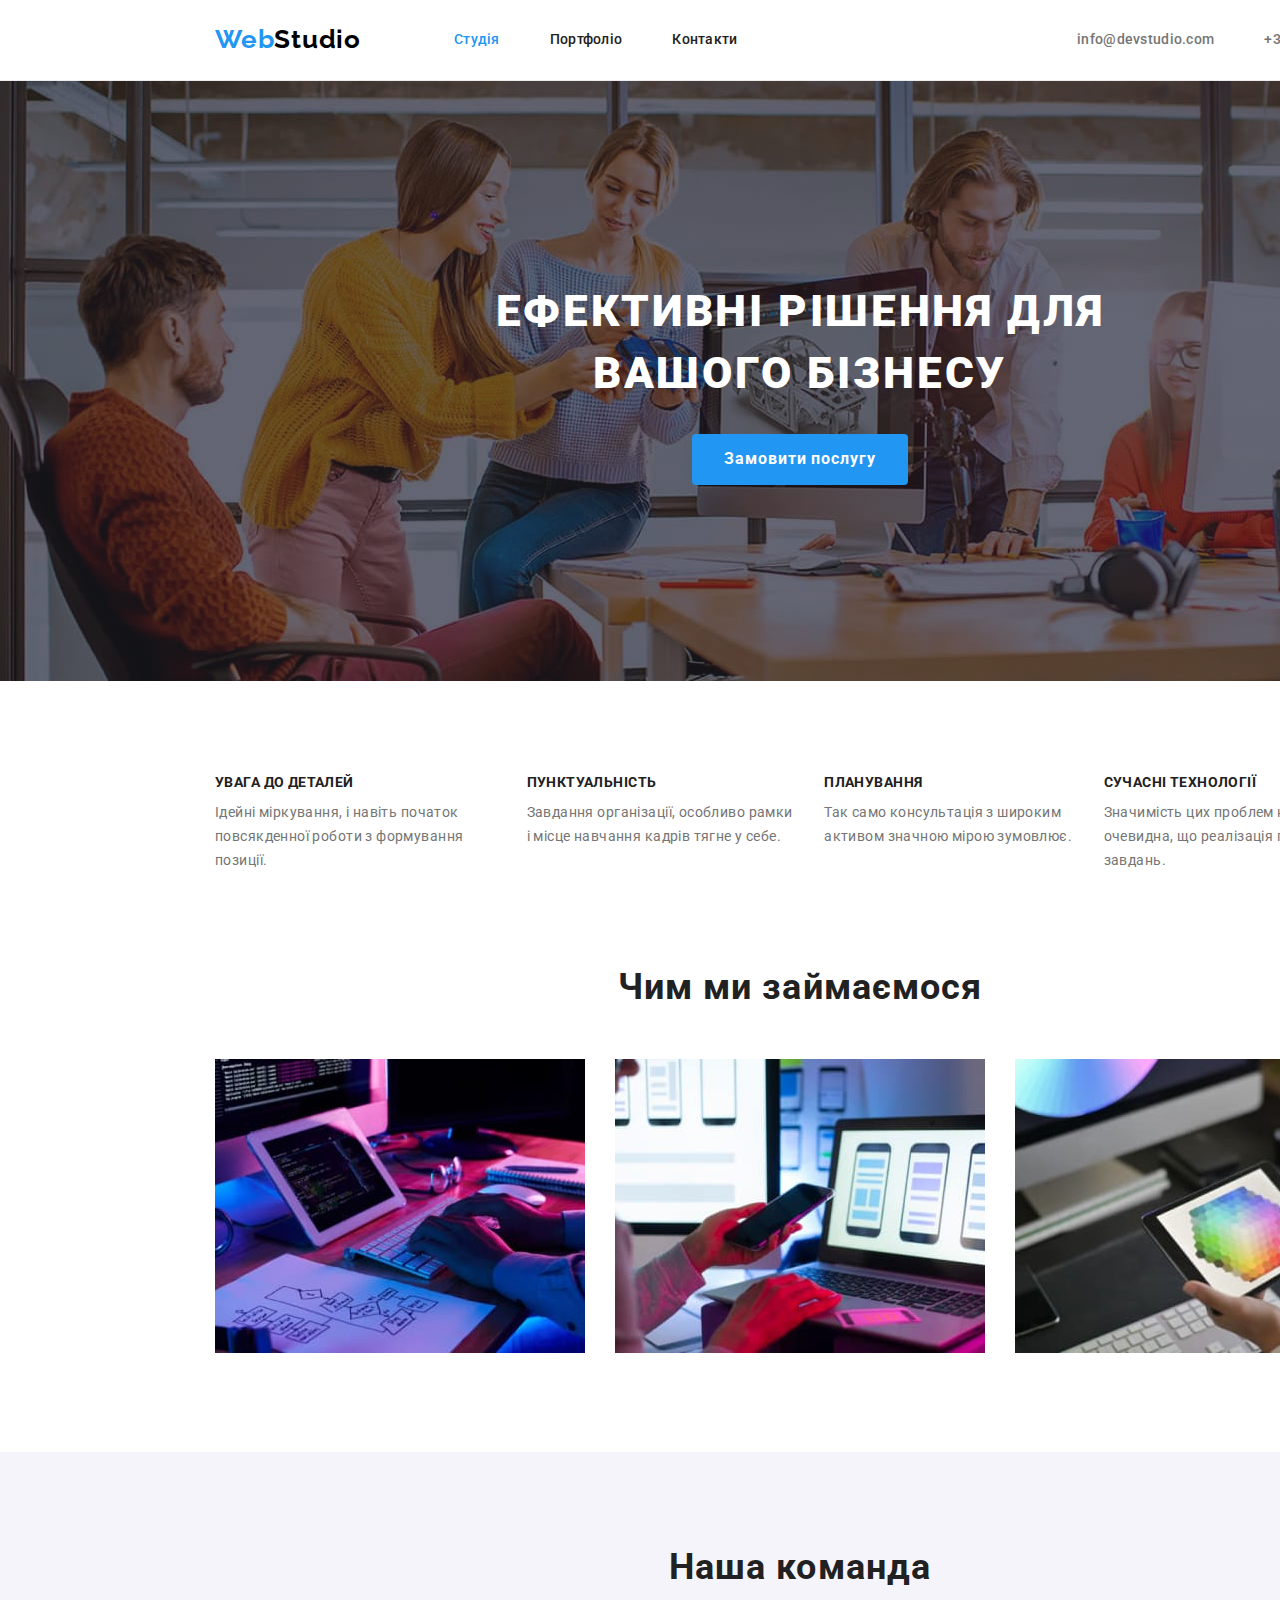
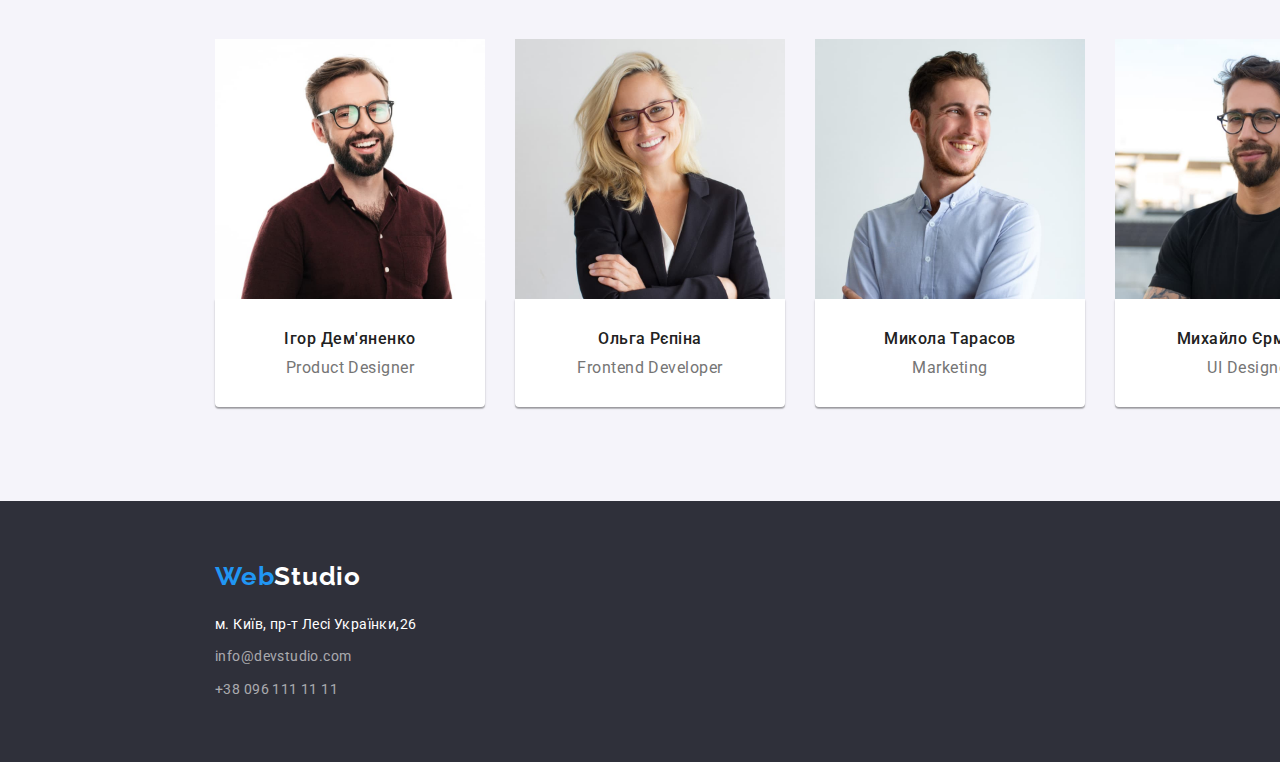
==== index.html @ 5cb05c95 "Добавил фоновую картинку" ====
<!DOCTYPE html>
<html lang="uk">
  <head>
    <meta charset="UTF-8" />
    <meta http-equiv="X-UA-Compatible" content="IE=edge" />
    <meta name="viewport" content="width=device-width, initial-scale=1.0" />
    <link
      href="https://fonts.googleapis.com/css2?family=Raleway:wght@700&family=Roboto:wght@400;500;700;900&display=swap"
      rel="stylesheet"
    />
    <link rel="stylesheet" href="https://cdnjs.cloudflare.com/ajax/libs/modern-normalize/1.1.0/modern-normalize.min.css">
    <link rel="stylesheet" href="./css/styles.css" />
    <title>WebStudio</title>
  </head>
  <body>
    <header class="top">
      <div class="container main-header">
        <nav class="main-header">
          <a href="./index.html" class="logo"><span class="logo-span">Web</span>Studio</a>
          <ul class="site-nav list">
            <li class="items"><a href="./index.html" class="link current">Студія</a></li>
            <!--pointers-->
            <li class="items"><a href="./portfolio.html" class="link">Портфоліо</a></li>
            <li class="items"><a href="" class="link">Контакти</a></li>
          </ul>
        </nav>
        <ul class="contacts list">
          <li class="item"><a href="mailto:info@devstudio.com" class="meltel">info@devstudio.com</a></li>
          <!--pointers-->
          <li class="item"><a href="tel:+380961111111" class="meltel">+38 096 111 11 11</a></li>
        </ul>
      </div>
    </header>

    <main>
      <section class="hero overlay">
        <div class="container">
          <h1 class="hero-title">Ефективні рішення для <br> вашого бізнесу</h1>
          <button type="button" class="button-main">Замовити послугу</button>
        </div>
      </section>

      <section class="section">
        <div class="container">
          <h2 class="visually-hidden">Особливості</h2>
          <ul class="list flex">
            <li>
              <h3 class="section-ti">Увага до деталей</h3>
              <p class="description">Ідейні міркування, і навіть початок повсякденної роботи з формування позиції.</p>
            </li>
            <li>
              <h3 class="section-ti">Пунктуальність</h3>
              <p class="description">Завдання організації, особливо рамки і місце навчання кадрів тягне у себе.</p>
            </li>
            <li>
              <h3 class="section-ti">Планування</h3>
              <p class="description">Так само консультація з широким активом значною мірою зумовлює.</p>
            </li>
            <li>
              <h3 class="section-ti">Сучасні технології</h3>
              <p class="description">Значимість цих проблем настільки очевидна, що реалізація планових завдань.</p>
            </li>
          </ul>
        </div>
      </section>
      <section class="section wwd">
        <div class="container">
          <h2 class="section-title">Чим ми займаємося</h2>
          <ul class="list flex">
            <li>
              <img src="./images/box1.jpg" width="370" alt="людина програмує" />
            </li>
            <li>
              <img src="./images/box2.jpg" width="370" alt="людина вибирає дизайн" />
            </li>
            <li>
              <img src="./images/box3.jpg" width="370" alt="людина вибирає колір" />
            </li>
          </ul>
        </div>
      </section>
      <section class="section team">
        <div class="container">
          <h2 class="section-title">Наша команда</h2>
        <ul class="list flex">
          <li>
            <img src="./images/img1.jpg" width="270" alt="Ігор Дем'яненко Product Designer" class="img-desc"/>
            <div class="description-p">
              <h3 class="section-ti-sec">Ігор Дем'яненко</h3>
              <p class="section-ti-sec-descr">Product Designer</p>
            </div>
          </li>
          <li>
            <img src="./images/img2.jpg" width="270" alt="Ольга Рєпіна Frontend Developer" class="img-desc"/>
            <div class="description-p">
              <h3 class="section-ti-sec">Ольга Рєпіна</h3>
              <p class="section-ti-sec-descr">Frontend Developer</p>
            </div>
          </li>
          <li>
            <img src="./images/img3.jpg" width="270" alt="Микола Тарасов Marketing" class="img-desc"/>
            <div class="description-p">
              <h3 class="section-ti-sec">Микола Тарасов</h3>
              <p class="section-ti-sec-descr">Marketing</p>
            </div>
          </li>
          <li>
            <img src="./images/img4.jpg" width="270" alt="Михайло Єрмаков UI Designer" class="img-desc"/>
            <div class="description-p">
              <h3 class="section-ti-sec">Михайло Єрмаков</h3>
              <p class="section-ti-sec-descr">UI Designer</p>
            </div>
          </li>
        </ul>
        </div>
      </section>
    </main>
    <footer class="footer">
      <div class="container">
        <a href="./index.html" class="logo-foot"><span class="logo-span">Web</span>Studio</a>
        <address class="footadd">
          <ul class="address list">
            <li class=" forreatr">
              <a href="https://goo.gl/maps/CPtrU1FHBa2aNyZL9" target="_blank" rel="noopener noreferrer" class="address-link">м.
                Київ, пр-т Лесі Українки,26</a>
            </li>
            <li class=" forreatr"><a href="mailto:info@devstudio.com" class="address-mt">info@devstudio.com</a></li>
            <li class=" forreatr"><a href="tel:+380961111111" class="address-mt">+38 096 111 11 11</a></li>
          </ul>
        </address>
      </div>
    </footer>
  </body>
</html>
---- css/styles.css ----
:root{
    --primary-text-color: #757575;
    --accent-color: #2196F3;
    --white: #ffffff;
    --black: #000000;
    --background: #2F303A;
    --title: #212121;
    --button: #F5F4FA;
    --footer-meltel: rgba(255, 255, 255, 0.6);
    --button-inactive: #188CE8;
}

/* html{
    box-sizing: border-box;
}

*,
*::before,
*::after{
    box-sizing: inherit;
} */

.list{
    padding: 0;
    margin: 0;
    list-style: none;
}


p,
h1,
h2,
h3,
ul{
    padding: 0;
    margin: 0;
}
/* колір основного тексту #212121 */
/* другорядний колір тексту #757575*/
/* акцент #2196F3 */
/* #FFFFFF білий */
/* #2F303A другорядний */
/*  */

body{
    margin: 0 auto;
    width: 1600px;
    color: var(--primary-text-color);
    background-color: var(--white);
    font-family: Roboto, sans-serif;
}
/* header */
.top{
    border-bottom: 1px solid #ECECEC;
}

.main-header{
    display: flex;
    align-items: center;
}
.logo{
    color: var(--black);
    font-family: 'Raleway',sans-serif;
    font-style: normal;
    font-weight: 700;
    font-size: 26px;
    line-height: 1.2;
    letter-spacing: 0.03em;
    text-decoration: none;
}

.logo-span{
    color: var(--accent-color);
}

.logo-foot{
    display: inline-block;
    margin-bottom: 20px;
    color: var(--white);
    font-family: 'Raleway',sans-serif;
    font-style: normal;
    font-weight: 700;
    font-size: 26px;
    line-height: 1.2;
    letter-spacing: 0.03em;
    text-decoration: none;
}
.site-nav{
    display: flex;
    margin-left: 93px;
}

/* .site-nav li{
    outline: 2px solid tomato;
} */

.site-nav .items:not(:last-child){
    margin-right: 50px;
}
.site-nav .link{
    display: block;
    padding-top: 32px;
    padding-bottom: 32px;
    color: var(--title);
    font-weight: 500;
    font-size: 14px;
    line-height: 1.14;
    letter-spacing: 0.02em;
    text-decoration: none;
}

.site-nav .link:hover,
.site-nav .link:focus{
    color: var(--accent-color);
}

.site-nav .link.current{
    color: var(--accent-color);
}
.contacts{
    display: flex;
    margin-left: auto;
}

.contacts .item:not(:last-child){
    margin-right: 50px;
}

.contacts .meltel{
    display: block;
    padding-top: 32px;
    padding-bottom: 32px;
    color: var(--primary-text-color);
    font-weight: 500;
    font-size: 14px;
    line-height: 1.14;
    letter-spacing: 0.02em;
    text-decoration: none;
}

.contacts .meltel:hover,
.contacts .meltel:focus{
    color: var(--accent-color);
}

.container{
    margin-left: auto;
    margin-right: auto;
    padding-left: 15px;
    padding-right: 15px;
    width: 1200px;
}
/* main */
.hero{
    background-color: var(--background);
    text-align: center;
    padding-top: 200px;
    padding-bottom: 200px;
}

.overlay{
    max-width: 1600px;
    height: 600px;
    margin-left: auto;
    margin-right: auto;
    background-image: linear-gradient( 
        to right,
     rgba(47, 48, 58, 0.4),
     rgba(47, 48, 58, 0.4)
     ), url(../images/hero.jpg);
}

.hero-title{
    margin-bottom: 30px;
    margin-top: 0;
    color: var(--white);
    font-weight: 900;
    font-size: 44px;
    line-height: 1.4;
    text-align: center;
    letter-spacing: 0.06em;
    text-transform: uppercase;
}
.button-main{
    display: inline-block;
    border-radius: 4px;
    border: var(--accent-color);
    padding: 10px 32px;
    min-width: 216px;
    color: var(--white);
    background-color: var(--accent-color);
    cursor: pointer;
    font-family: inherit;
    font-weight: 700;
    font-size: 16px;
    line-height: 1.9;
    margin: 0 auto;
    text-align: center;
    letter-spacing: 0.06em;
}

.button-main:hover,
.button-main:focus{
    color: var(--white);
    background-color: var(--button-inactive);
}
.buttons{
    padding: 6px 22px;
    display: inline-block;
    border-radius: 4px;
    border: var(--button);
    color: var(--title);
    background-color: var(--button);
    cursor: pointer;
    font-family: inherit;
    font-weight: 500;
    font-size: 16px;
    line-height: 26px;
    text-align: center;
    letter-spacing: 0.03em;
}

.but-sec:not(:last-child){
    margin-right: 8px;
}
.buttons:hover,
.buttons:focus{
    border: var(--accent-color);
    color: var(--white);
    background-color: var(--accent-color);
    cursor: pointer;
    font-family: inherit;
}

.butlist{
    margin-bottom: 50px;
    display: flex;
    justify-content: center;
}
.section{
    padding-top: 94px;
    padding-bottom: 94px;
}

.wwd{
    padding-top: 0;
}
.team{
    background-color: var(--button);  
}

.flex {
    display: flex;
}

.flex li:not(:last-child){
    margin-right: 30px;
}

.visually-hidden {
    position: absolute;
    white-space: nowrap;
    width: 1px;
    height: 1px;
    overflow: hidden;
    border: 0;
    padding: 0;
    clip: rect(0 0 0 0);
    clip-path: inset(50%);
    margin: -1px;
}

.section-title{
    margin-bottom: 50px;
    color: var(--title);
    font-weight: 700;
    font-size: 36px;
    line-height: 1.2;
    text-align: center;
    letter-spacing: 0.03em;
}

.section-ti{
    margin-bottom: 10px;
    color: var(--title);
    font-weight: 700;
    font-size: 14px;
    line-height: 1.14;
    letter-spacing: 0.03em;
    text-transform: uppercase;
}

.description{
    font-weight: 400;
    font-size: 14px;
    line-height: 1.7;
    letter-spacing: 0.03em;
}
.section-ti-sec {
    margin-bottom: 10px;
    color: var(--title);
    font-weight: 500;
    font-size: 16px;
    line-height: 1.2;
    text-align: center;
    letter-spacing: 0.03em;
}

.section-ti-sec-descr{
    font-weight: 400;
    font-size: 16px;
    line-height: 1.2;
    text-align: center;
    letter-spacing: 0.03em;
}
.section-tp{
    margin-bottom: 4px;
    color: var(--title);
    font-weight: 700;
    font-size: 18px;
    line-height: 2;
    letter-spacing: 0.06em;
}

.section-tp-descr{
    color: var(--primary-text-color);
    font-weight: 400;
    font-size: 16px;
    line-height: 1.9;
    letter-spacing: 0.03em;
}

.link{
    text-decoration: none;
}

.img-desc{
    display: block;
}

.description-p{
    padding-top: 30px;
    padding-bottom: 30px;
    width: 270px;
    background: #FFFFFF;
    box-shadow: 0px 1px 3px rgba(0, 0, 0, 0.12), 0px 1px 1px rgba(0, 0, 0, 0.14), 0px 2px 1px rgba(0, 0, 0, 0.2);
    border-radius: 0px 0px 4px 4px;
    text-align: center;
}

.img-desc-w{
    display: block;
}

.description-w{
    padding: 20px 24px;
    background: var(--white);
    border: 1px solid #EEEEEE;
}

.product{
    display: flex;
    flex-wrap: wrap;
}

.product-element{
    width: 370px;
    margin-right: 30px;
    margin-bottom: 30px;
}

.product-element:nth-child(3n){
    margin-right: 0;
}

.product-element:nth-last-child(-n + 3){
    margin-bottom: 0;
}








/* footer */
.footer{
    background: var(--background);
    padding-top: 60px;
    padding-bottom: 60px;
}

.footadd{
    font-family: Roboto, sans-serif;
    font-style: normal;
    font-weight: 400;
    font-size: 14px;
    line-height: 1.7;
    letter-spacing: 0.03em;
}

.address-link{
    color: var(--white);
    text-decoration: none;
}

.address-link:hover,
.address-link:focus{
    color: var(--accent-color);
}

.address-mt{
    color: var(--footer-meltel);
    text-decoration: none;
}

.address-mt:hover,
.address-mt:focus{
    color: var(--accent-color);
}

.forreatr:not(:last-child){
    margin-bottom: 9px;
}
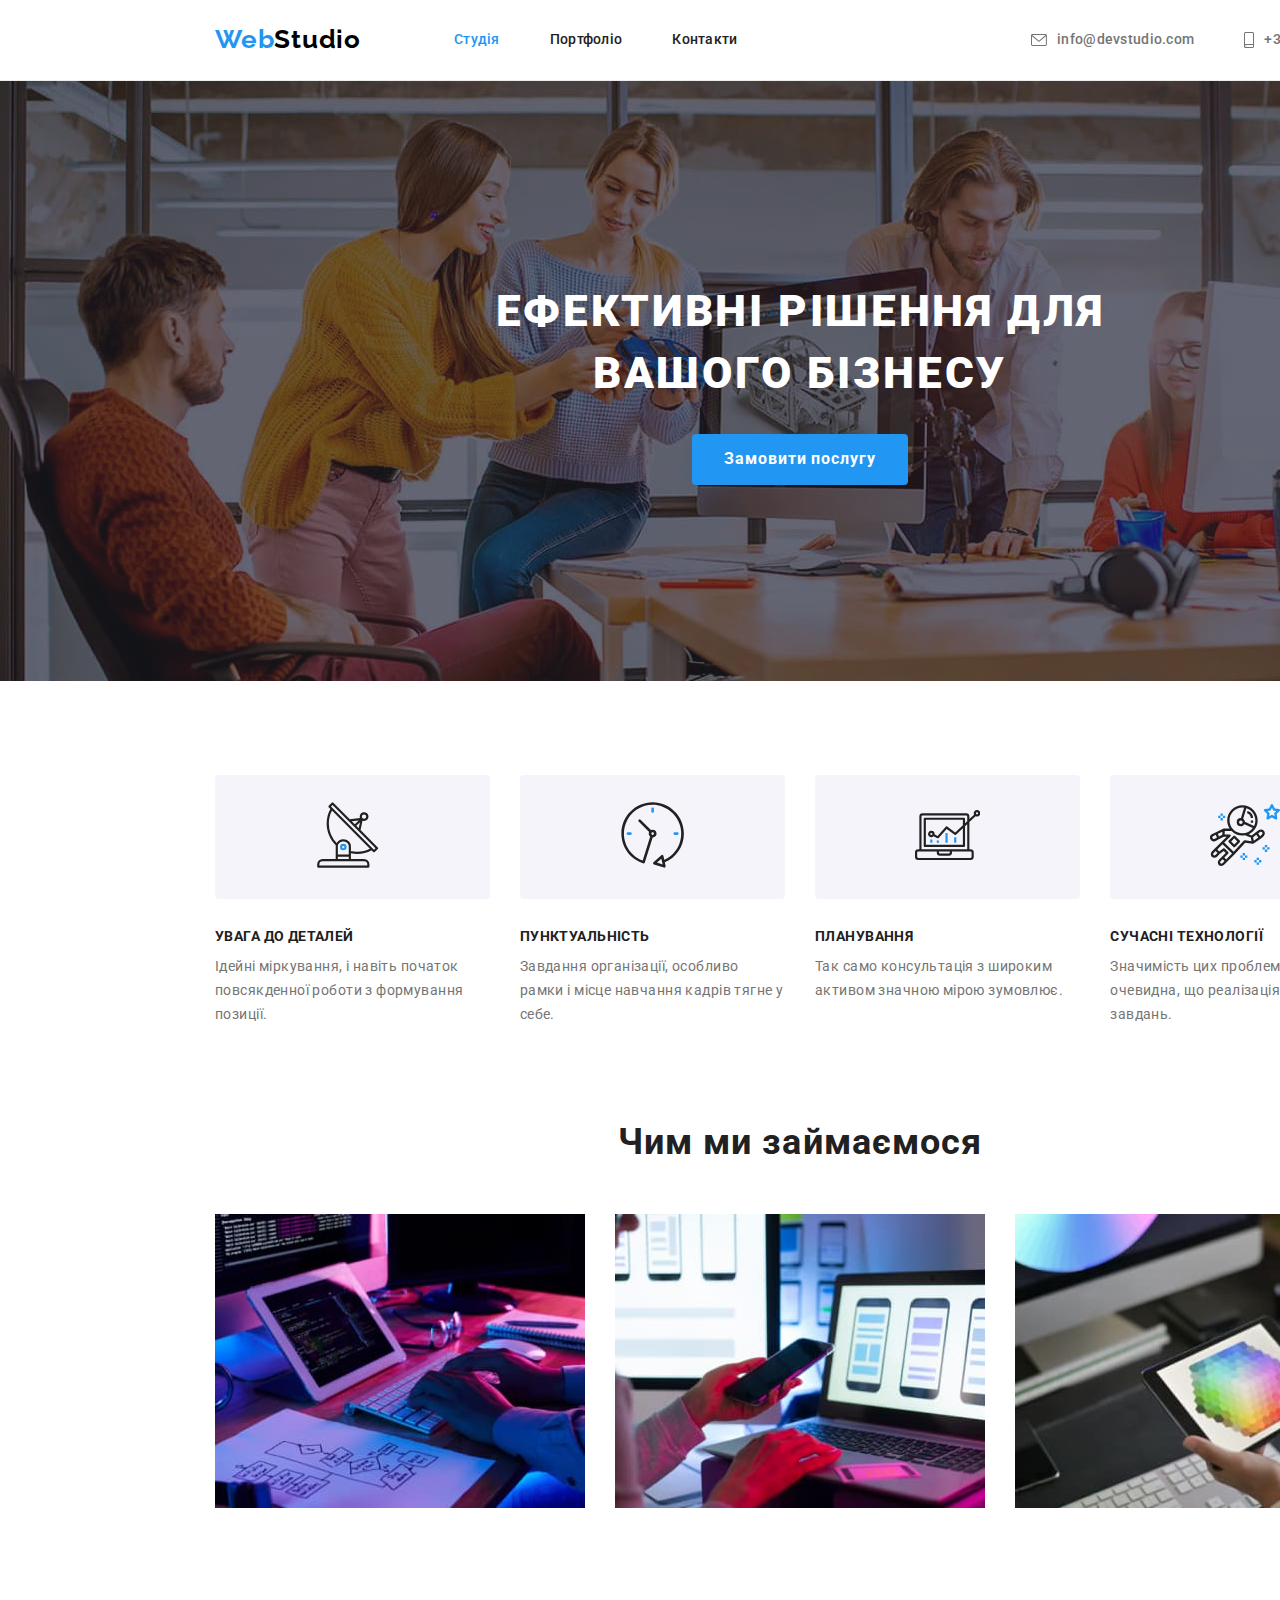
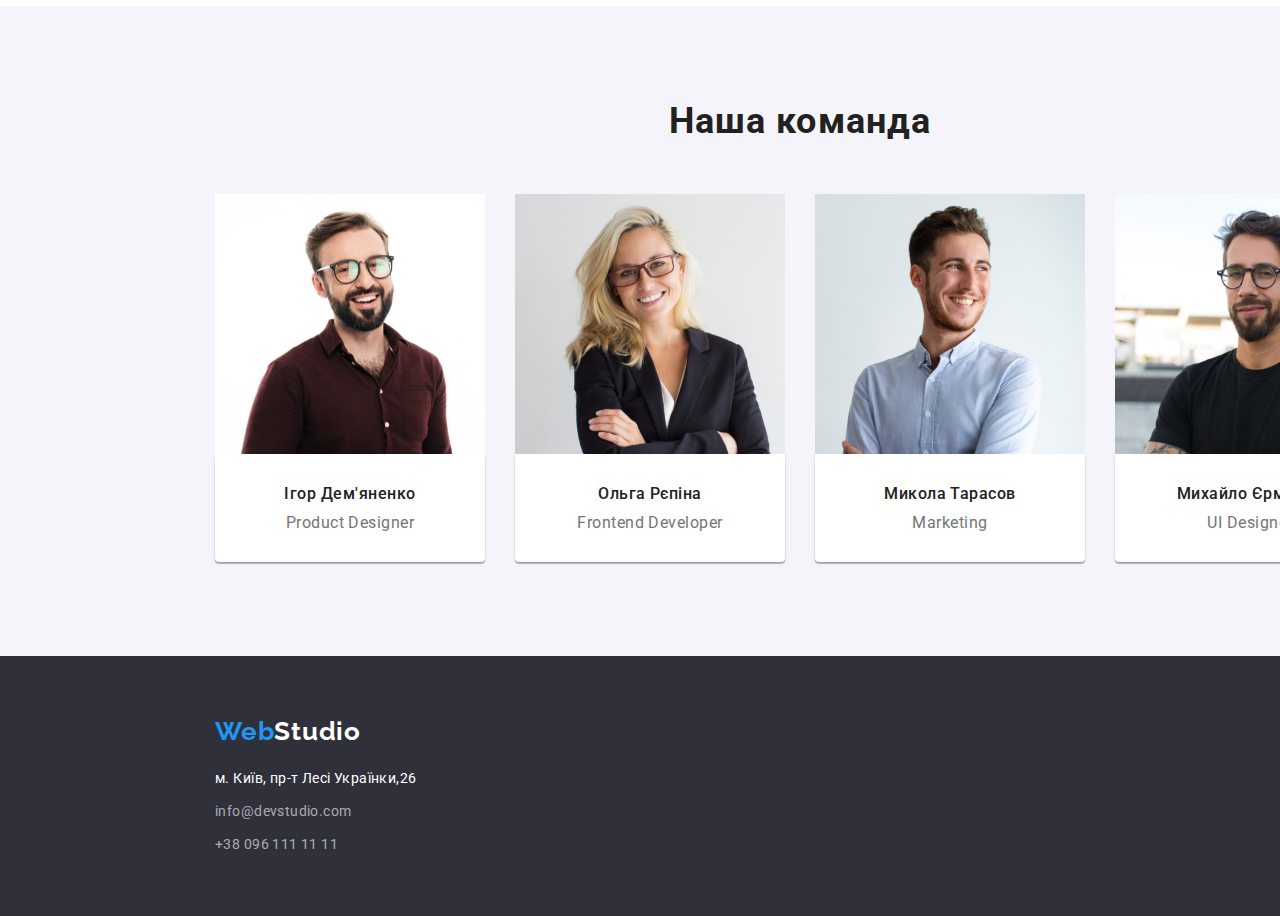
==== commit efa16258: "Добавил иконки почте и телефону и секции features" ====
--- a/index.html
+++ b/index.html
@@ -25,9 +25,23 @@
           </ul>
         </nav>
         <ul class="contacts list">
-          <li class="item"><a href="mailto:info@devstudio.com" class="meltel">info@devstudio.com</a></li>
+          <li class="item">
+            <a href="mailto:info@devstudio.com" class="meltel">
+              <svg width="16px" height="12px" class="icons-header">
+                <use href="./images/symbol-defs.svg#envelope"></use>
+              </svg>  
+              info@devstudio.com</a
+            >
+          </li>
           <!--pointers-->
-          <li class="item"><a href="tel:+380961111111" class="meltel">+38 096 111 11 11</a></li>
+          <li class="item">
+            <a href="tel:+380961111111" class="meltel">
+              <svg width="10px" height="16px" class="icons-header">
+                <use href="./images/symbol-defs.svg#smartphone"></use>
+              </svg>  
+              +38 096 111 11 11</a
+            >
+          </li>
         </ul>
       </div>
     </header>
@@ -45,18 +59,38 @@
           <h2 class="visually-hidden">Особливості</h2>
           <ul class="list flex">
             <li>
+              <div class="features">
+                <svg width="65.32px" height="70px" class="features-icons">
+                  <use href="./images/symbol-defs.svg#antenna"></use>
+                </svg>
+              </div>
               <h3 class="section-ti">Увага до деталей</h3>
               <p class="description">Ідейні міркування, і навіть початок повсякденної роботи з формування позиції.</p>
             </li>
             <li>
+              <div class="features">
+                <svg width="65.32px" height="70px" class="features-icons">
+                  <use href="./images/symbol-defs.svg#clock"></use>
+                </svg>
+              </div>
               <h3 class="section-ti">Пунктуальність</h3>
               <p class="description">Завдання організації, особливо рамки і місце навчання кадрів тягне у себе.</p>
             </li>
             <li>
+              <div class="features">
+                <svg width="65.32px" height="70px" class="features-icons">
+                  <use href="./images/symbol-defs.svg#diagram"></use>
+                </svg>
+              </div>
               <h3 class="section-ti">Планування</h3>
               <p class="description">Так само консультація з широким активом значною мірою зумовлює.</p>
             </li>
             <li>
+              <div class="features">
+                <svg width="70px" height="70px" class="features-icons">
+                  <use href="./images/symbol-defs.svg#astronaut"></use>
+                </svg>
+              </div>
               <h3 class="section-ti">Сучасні технології</h3>
               <p class="description">Значимість цих проблем настільки очевидна, що реалізація планових завдань.</p>
             </li>
--- a/css/styles.css
+++ b/css/styles.css
@@ -48,6 +48,7 @@
     color: var(--primary-text-color);
     background-color: var(--white);
     font-family: Roboto, sans-serif;
+    /* overflow-x: hidden; */
 }
 /* header */
 .top{
@@ -136,6 +137,8 @@
     line-height: 1.14;
     letter-spacing: 0.02em;
     text-decoration: none;
+    display: flex;
+    align-items: center;
 }
 
 .contacts .meltel:hover,
@@ -150,6 +153,12 @@
     padding-right: 15px;
     width: 1200px;
 }
+
+.icons-header{
+    margin-right: 10px;
+    fill: currentColor;
+}
+
 /* main */
 .hero{
     background-color: var(--background);
@@ -280,6 +289,17 @@
     letter-spacing: 0.03em;
 }
 
+.features{
+    background-color: var(--button);
+    border-radius: 4px;
+    padding: 25px 100px;
+    margin-bottom: 30px;
+}
+
+.features-icons{
+    
+}
+
 .section-ti{
     margin-bottom: 10px;
     color: var(--title);
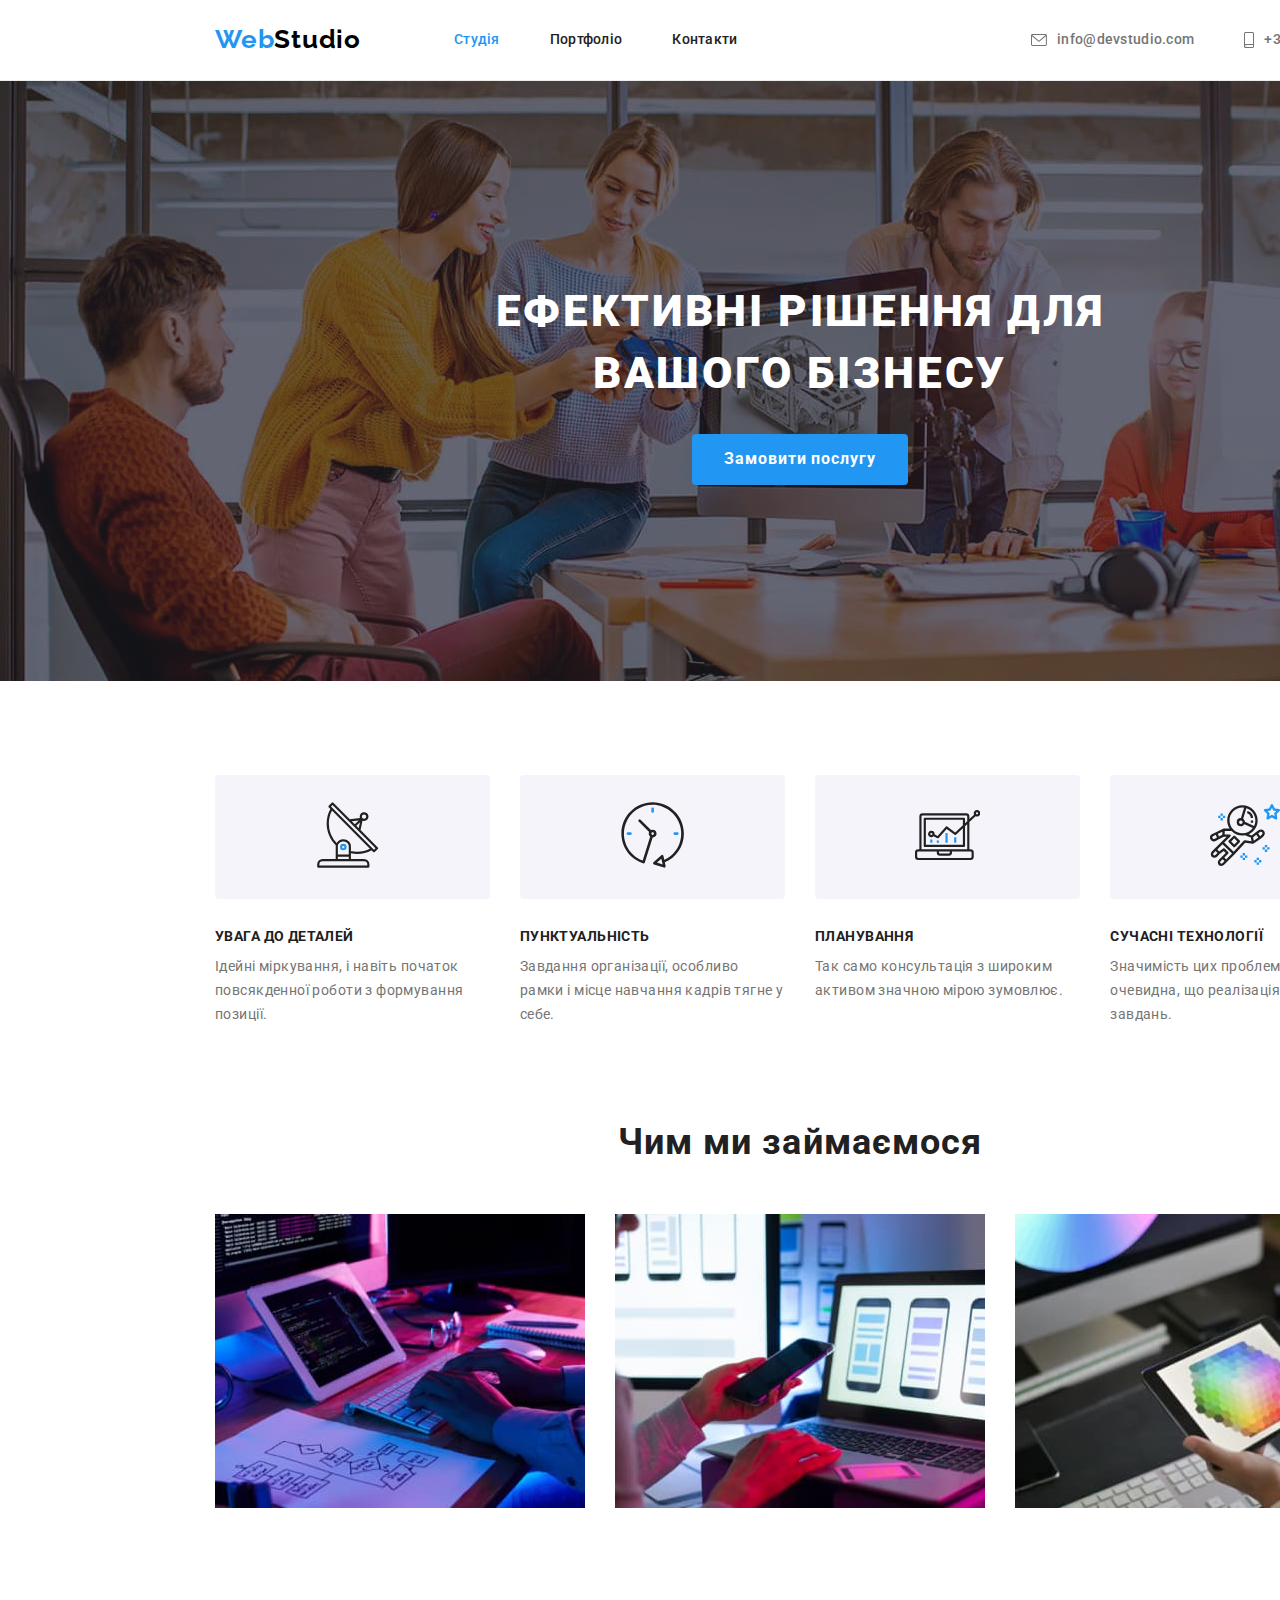
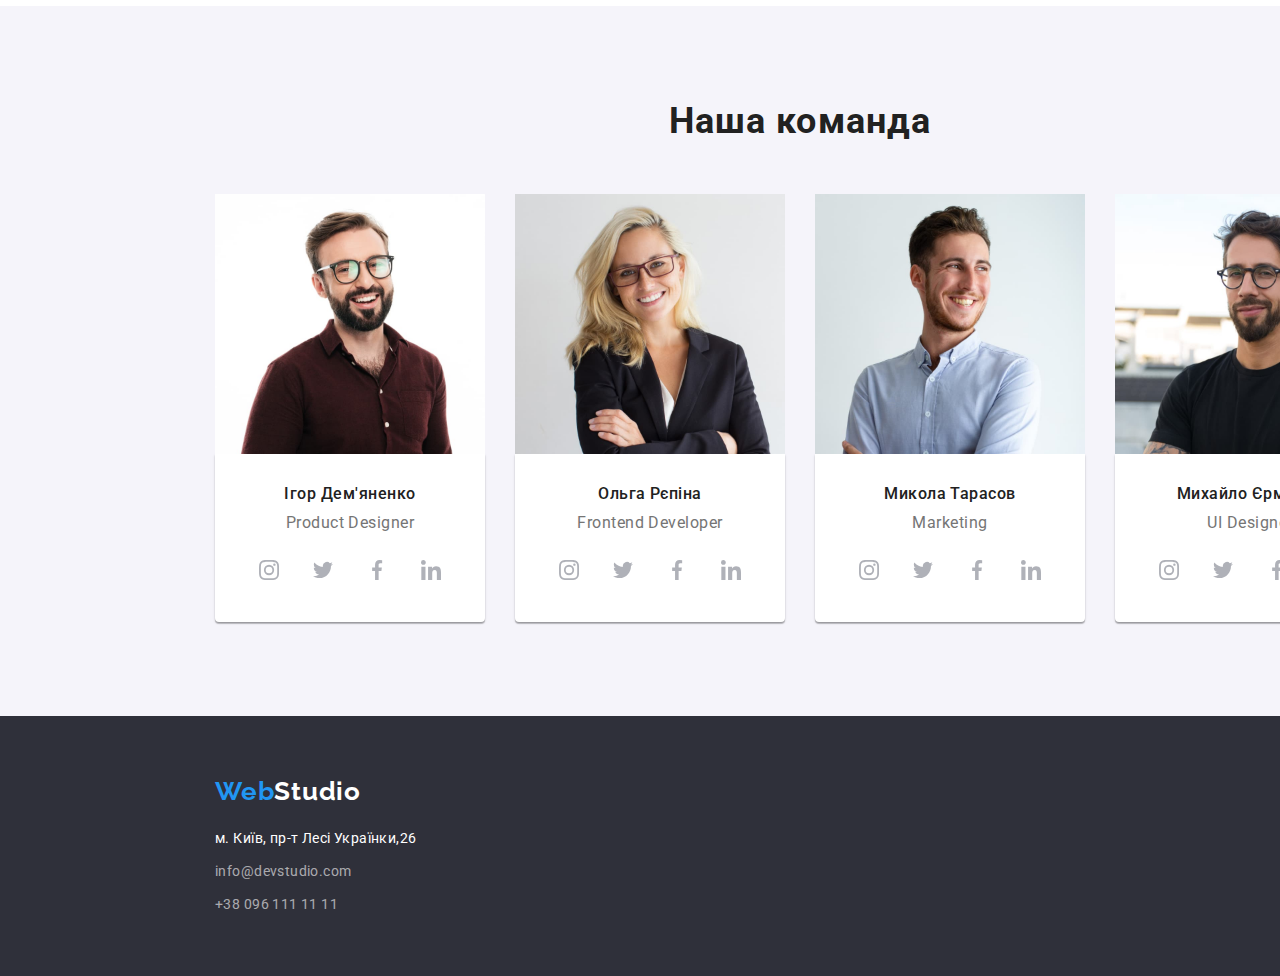
==== commit fce7cafd: "Добавил активные иконки ссылок" ====
--- a/index.html
+++ b/index.html
@@ -116,33 +116,105 @@
       <section class="section team">
         <div class="container">
           <h2 class="section-title">Наша команда</h2>
-        <ul class="list flex">
-          <li>
+        <ul class="list team-people">
+          <li class="people">
             <img src="./images/img1.jpg" width="270" alt="Ігор Дем'яненко Product Designer" class="img-desc"/>
             <div class="description-p">
               <h3 class="section-ti-sec">Ігор Дем'яненко</h3>
               <p class="section-ti-sec-descr">Product Designer</p>
-            </div>
-          </li>
-          <li>
+               <ul class="list soclink">
+                  <li><a href="" class="link-icon">
+                    <svg width="20px" height="20px" class="social-networks">
+                      <use href="./images/symbol-defs.svg#instagram"></use></svg>
+                  </a></li>
+                  <li><a href="" class="link-icon">
+                    <svg width="20px" height="20px" class="social-networks">
+                      <use href="./images/symbol-defs.svg#twitter"></use></svg>
+                  </a></li>
+                  <li><a href="" class="link-icon">
+                    <svg width="20px" height="20px" class="social-networks">
+                      <use href="./images/symbol-defs.svg#facebook"></use></svg>
+                  </a></li>
+                  <li><a href="" class="link-icon">
+                    <svg width="20px" height="20px" class="social-networks">
+                      <use href="./images/symbol-defs.svg#linkedin"></use></svg>
+                  </a></li>
+                </ul>
+            </div>
+          </li>
+          <li class="people">
             <img src="./images/img2.jpg" width="270" alt="Ольга Рєпіна Frontend Developer" class="img-desc"/>
             <div class="description-p">
               <h3 class="section-ti-sec">Ольга Рєпіна</h3>
               <p class="section-ti-sec-descr">Frontend Developer</p>
-            </div>
-          </li>
-          <li>
+               <ul class="list soclink">
+                  <li><a href="" class="link-icon">
+                    <svg width="20px" height="20px" class="social-networks">
+                      <use href="./images/symbol-defs.svg#instagram"></use></svg>
+                  </a></li>
+                  <li><a href="" class="link-icon">
+                    <svg width="20px" height="20px" class="social-networks">
+                      <use href="./images/symbol-defs.svg#twitter"></use></svg>
+                  </a></li>
+                  <li><a href="" class="link-icon">
+                    <svg width="20px" height="20px" class="social-networks">
+                      <use href="./images/symbol-defs.svg#facebook"></use></svg>
+                  </a></li>
+                  <li><a href="" class="link-icon">
+                    <svg width="20px" height="20px" class="social-networks">
+                      <use href="./images/symbol-defs.svg#linkedin"></use></svg>
+                  </a></li>
+                </ul>
+            </div>
+          </li>
+          <li class="people">
             <img src="./images/img3.jpg" width="270" alt="Микола Тарасов Marketing" class="img-desc"/>
             <div class="description-p">
               <h3 class="section-ti-sec">Микола Тарасов</h3>
               <p class="section-ti-sec-descr">Marketing</p>
-            </div>
-          </li>
-          <li>
+               <ul class="list soclink">
+                  <li><a href="" class="link-icon">
+                    <svg width="20px" height="20px" class="social-networks">
+                      <use href="./images/symbol-defs.svg#instagram"></use></svg>
+                  </a></li>
+                  <li><a href="" class="link-icon">
+                    <svg width="20px" height="20px" class="social-networks">
+                      <use href="./images/symbol-defs.svg#twitter"></use></svg>
+                  </a></li>
+                  <li><a href="" class="link-icon">
+                    <svg width="20px" height="20px" class="social-networks">
+                      <use href="./images/symbol-defs.svg#facebook"></use></svg>
+                  </a></li>
+                  <li><a href="" class="link-icon">
+                    <svg width="20px" height="20px" class="social-networks">
+                      <use href="./images/symbol-defs.svg#linkedin"></use></svg>
+                  </a></li>
+                </ul>
+            </div>
+          </li>
+          <li class="people">
             <img src="./images/img4.jpg" width="270" alt="Михайло Єрмаков UI Designer" class="img-desc"/>
             <div class="description-p">
               <h3 class="section-ti-sec">Михайло Єрмаков</h3>
               <p class="section-ti-sec-descr">UI Designer</p>
+                <ul class="list soclink">
+                  <li><a href="" class="link-icon">
+                    <svg width="20px" height="20px" class="social-networks">
+                      <use href="./images/symbol-defs.svg#instagram"></use></svg>
+                  </a></li>
+                  <li><a href="" class="link-icon">
+                    <svg width="20px" height="20px" class="social-networks">
+                      <use href="./images/symbol-defs.svg#twitter"></use></svg>
+                  </a></li>
+                  <li><a href="" class="link-icon">
+                    <svg width="20px" height="20px" class="social-networks">
+                      <use href="./images/symbol-defs.svg#facebook"></use></svg>
+                  </a></li>
+                  <li><a href="" class="link-icon">
+                    <svg width="20px" height="20px" class="social-networks">
+                      <use href="./images/symbol-defs.svg#linkedin"></use></svg>
+                  </a></li>
+                </ul>
             </div>
           </li>
         </ul>
--- a/css/styles.css
+++ b/css/styles.css
@@ -8,6 +8,7 @@
     --button: #F5F4FA;
     --footer-meltel: rgba(255, 255, 255, 0.6);
     --button-inactive: #188CE8;
+    --icons: #AFB1B8;
 }
 
 /* html{
@@ -349,6 +350,43 @@
     line-height: 1.9;
     letter-spacing: 0.03em;
 }
+.team-people{
+    display: flex;
+}
+.team-people .people:not(:last-child){
+    margin-right: 30px;
+}
+
+.soclink{
+    display: flex;
+    padding: 16px 32px 30px 32px;
+    margin: 0;
+    /* outline: 1px solid teal; */
+    gap: 10px;
+    justify-content: center;
+}
+
+.link-icon{
+    display: block;
+    width: 44px;
+    height: 44px;
+    border-radius: 50%;
+    /* outline: 2px solid black; */
+}
+.link-icon:hover{
+    background-color: var(--accent-color);
+}
+.link-icon:hover .social-networks{
+    fill: var(--white);
+}
+
+.social-networks{
+    fill: var(--icons);
+    /* outline: 1px solid tomato; */
+    position: relative;
+    top: 12px;
+}
+
 
 .link{
     text-decoration: none;
@@ -360,7 +398,6 @@
 
 .description-p{
     padding-top: 30px;
-    padding-bottom: 30px;
     width: 270px;
     background: #FFFFFF;
     box-shadow: 0px 1px 3px rgba(0, 0, 0, 0.12), 0px 1px 1px rgba(0, 0, 0, 0.14), 0px 2px 1px rgba(0, 0, 0, 0.2);
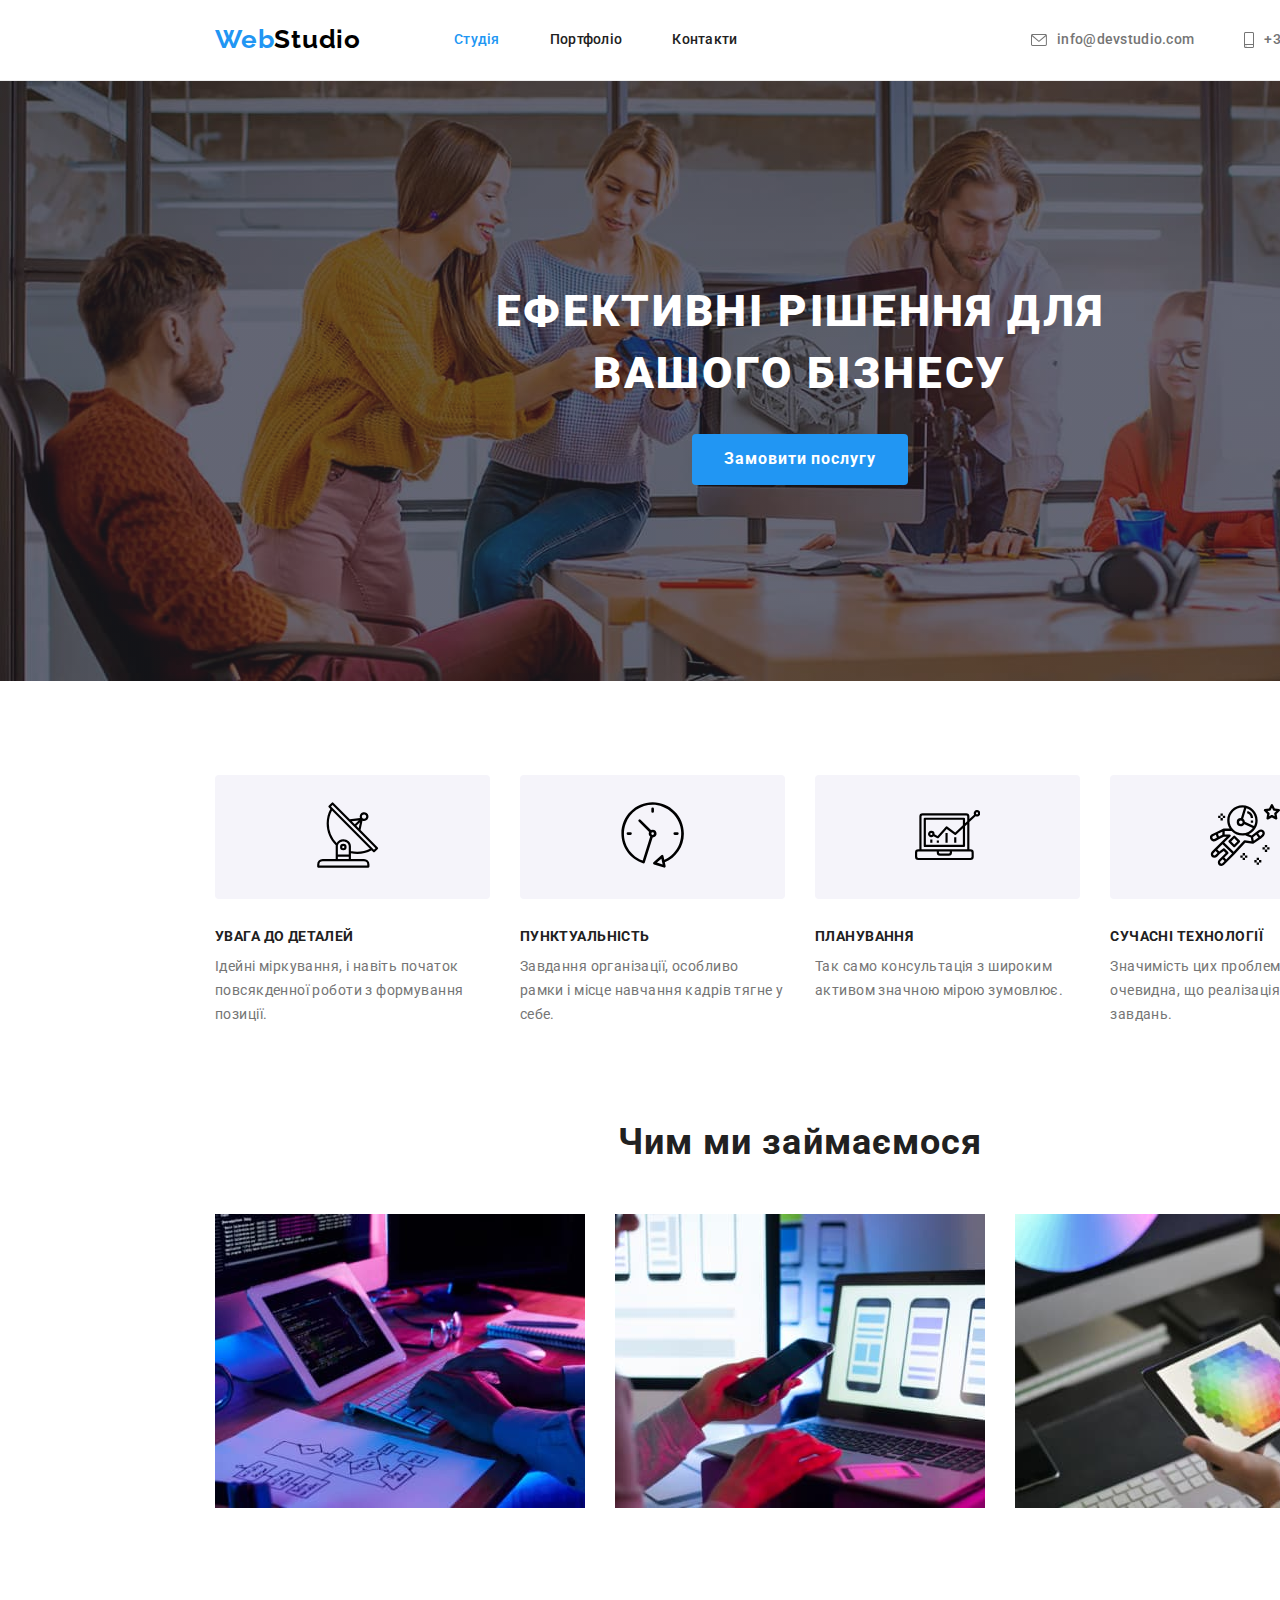
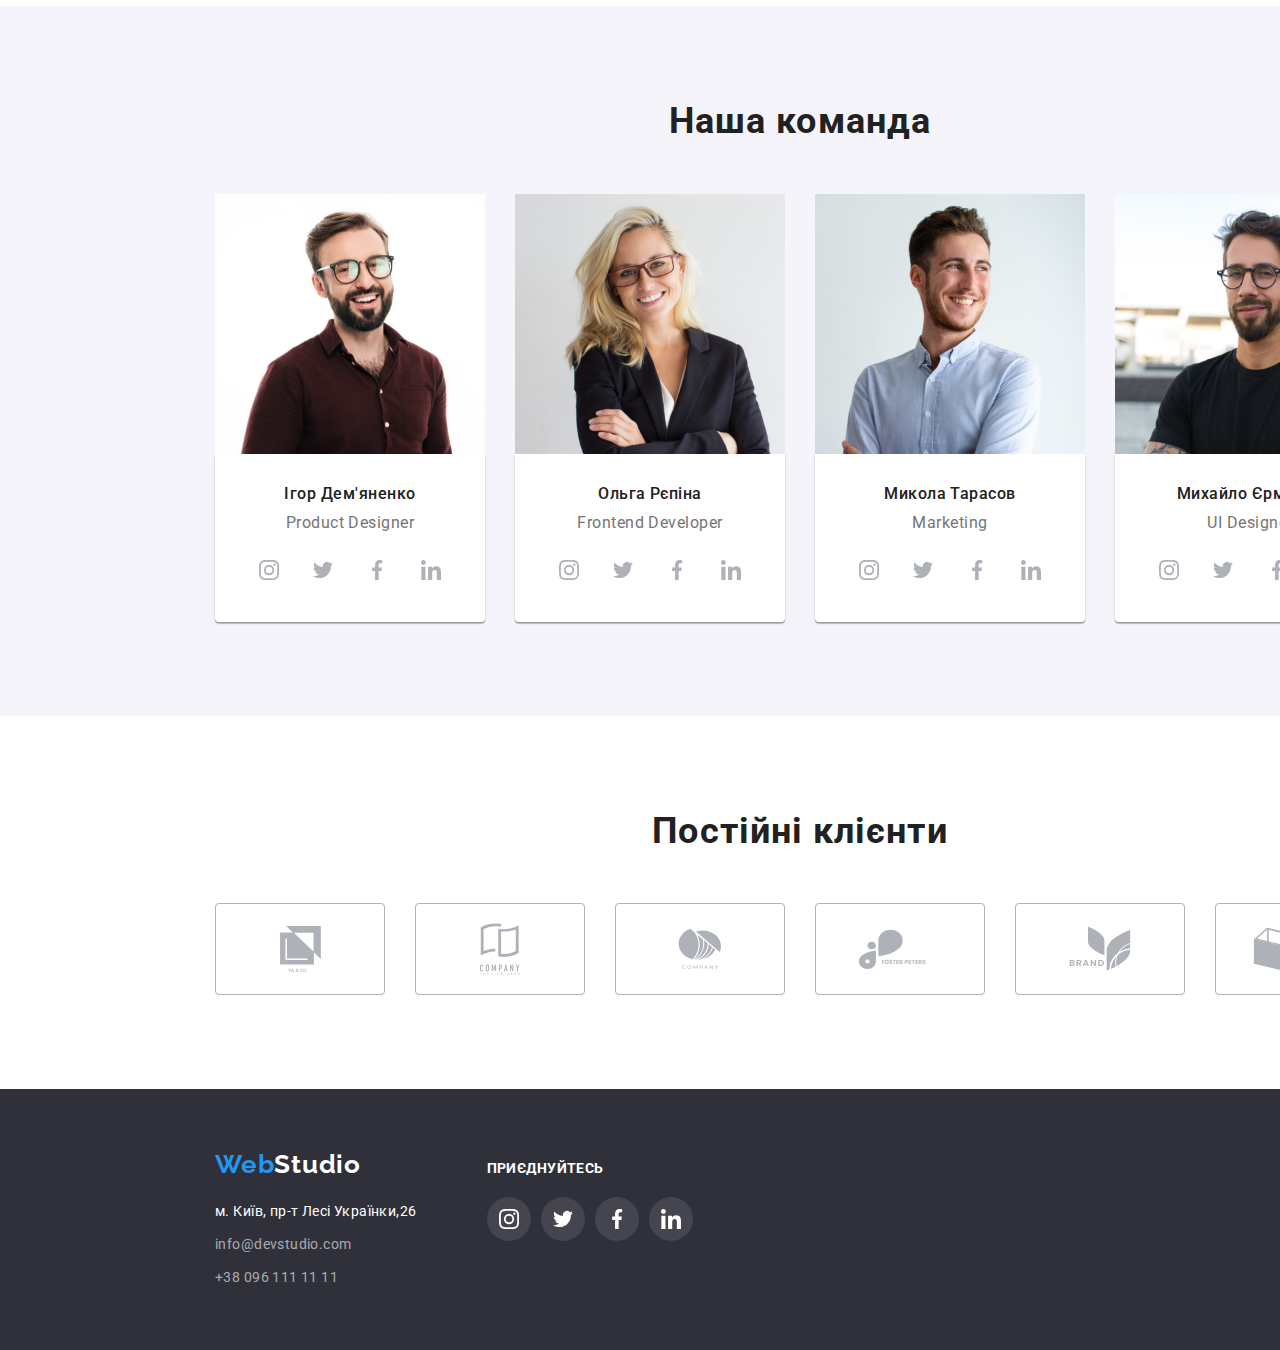
==== commit e3f05069: "Сделал оформление иконки футера и секцию клиентов" ====
--- a/index.html
+++ b/index.html
@@ -28,7 +28,7 @@
           <li class="item">
             <a href="mailto:info@devstudio.com" class="meltel">
               <svg width="16px" height="12px" class="icons-header">
-                <use href="./images/symbol-defs.svg#envelope"></use>
+                <use href="./images/icons.svg#envelope"></use>
               </svg>  
               info@devstudio.com</a
             >
@@ -37,7 +37,7 @@
           <li class="item">
             <a href="tel:+380961111111" class="meltel">
               <svg width="10px" height="16px" class="icons-header">
-                <use href="./images/symbol-defs.svg#smartphone"></use>
+                <use href="./images/icons.svg#smartphone"></use>
               </svg>  
               +38 096 111 11 11</a
             >
@@ -61,7 +61,7 @@
             <li>
               <div class="features">
                 <svg width="65.32px" height="70px" class="features-icons">
-                  <use href="./images/symbol-defs.svg#antenna"></use>
+                  <use href="./images/icons.svg#antenna"></use>
                 </svg>
               </div>
               <h3 class="section-ti">Увага до деталей</h3>
@@ -70,7 +70,7 @@
             <li>
               <div class="features">
                 <svg width="65.32px" height="70px" class="features-icons">
-                  <use href="./images/symbol-defs.svg#clock"></use>
+                  <use href="./images/icons.svg#clock"></use>
                 </svg>
               </div>
               <h3 class="section-ti">Пунктуальність</h3>
@@ -79,7 +79,7 @@
             <li>
               <div class="features">
                 <svg width="65.32px" height="70px" class="features-icons">
-                  <use href="./images/symbol-defs.svg#diagram"></use>
+                  <use href="./images/icons.svg#diagram"></use>
                 </svg>
               </div>
               <h3 class="section-ti">Планування</h3>
@@ -88,7 +88,7 @@
             <li>
               <div class="features">
                 <svg width="70px" height="70px" class="features-icons">
-                  <use href="./images/symbol-defs.svg#astronaut"></use>
+                  <use href="./images/icons.svg#astronaut"></use>
                 </svg>
               </div>
               <h3 class="section-ti">Сучасні технології</h3>
@@ -125,19 +125,19 @@
                <ul class="list soclink">
                   <li><a href="" class="link-icon">
                     <svg width="20px" height="20px" class="social-networks">
-                      <use href="./images/symbol-defs.svg#instagram"></use></svg>
-                  </a></li>
-                  <li><a href="" class="link-icon">
-                    <svg width="20px" height="20px" class="social-networks">
-                      <use href="./images/symbol-defs.svg#twitter"></use></svg>
-                  </a></li>
-                  <li><a href="" class="link-icon">
-                    <svg width="20px" height="20px" class="social-networks">
-                      <use href="./images/symbol-defs.svg#facebook"></use></svg>
-                  </a></li>
-                  <li><a href="" class="link-icon">
-                    <svg width="20px" height="20px" class="social-networks">
-                      <use href="./images/symbol-defs.svg#linkedin"></use></svg>
+                      <use href="./images/icons.svg#instagram"></use></svg>
+                  </a></li>
+                  <li><a href="" class="link-icon">
+                    <svg width="20px" height="20px" class="social-networks">
+                      <use href="./images/icons.svg#twitter"></use></svg>
+                  </a></li>
+                  <li><a href="" class="link-icon">
+                    <svg width="20px" height="20px" class="social-networks">
+                      <use href="./images/icons.svg#facebook"></use></svg>
+                  </a></li>
+                  <li><a href="" class="link-icon">
+                    <svg width="20px" height="20px" class="social-networks">
+                      <use href="./images/icons.svg#linkedin"></use></svg>
                   </a></li>
                 </ul>
             </div>
@@ -150,19 +150,19 @@
                <ul class="list soclink">
                   <li><a href="" class="link-icon">
                     <svg width="20px" height="20px" class="social-networks">
-                      <use href="./images/symbol-defs.svg#instagram"></use></svg>
-                  </a></li>
-                  <li><a href="" class="link-icon">
-                    <svg width="20px" height="20px" class="social-networks">
-                      <use href="./images/symbol-defs.svg#twitter"></use></svg>
-                  </a></li>
-                  <li><a href="" class="link-icon">
-                    <svg width="20px" height="20px" class="social-networks">
-                      <use href="./images/symbol-defs.svg#facebook"></use></svg>
-                  </a></li>
-                  <li><a href="" class="link-icon">
-                    <svg width="20px" height="20px" class="social-networks">
-                      <use href="./images/symbol-defs.svg#linkedin"></use></svg>
+                      <use href="./images/icons.svg#instagram"></use></svg>
+                  </a></li>
+                  <li><a href="" class="link-icon">
+                    <svg width="20px" height="20px" class="social-networks">
+                      <use href="./images/icons.svg#twitter"></use></svg>
+                  </a></li>
+                  <li><a href="" class="link-icon">
+                    <svg width="20px" height="20px" class="social-networks">
+                      <use href="./images/icons.svg#facebook"></use></svg>
+                  </a></li>
+                  <li><a href="" class="link-icon">
+                    <svg width="20px" height="20px" class="social-networks">
+                      <use href="./images/icons.svg#linkedin"></use></svg>
                   </a></li>
                 </ul>
             </div>
@@ -175,19 +175,19 @@
                <ul class="list soclink">
                   <li><a href="" class="link-icon">
                     <svg width="20px" height="20px" class="social-networks">
-                      <use href="./images/symbol-defs.svg#instagram"></use></svg>
-                  </a></li>
-                  <li><a href="" class="link-icon">
-                    <svg width="20px" height="20px" class="social-networks">
-                      <use href="./images/symbol-defs.svg#twitter"></use></svg>
-                  </a></li>
-                  <li><a href="" class="link-icon">
-                    <svg width="20px" height="20px" class="social-networks">
-                      <use href="./images/symbol-defs.svg#facebook"></use></svg>
-                  </a></li>
-                  <li><a href="" class="link-icon">
-                    <svg width="20px" height="20px" class="social-networks">
-                      <use href="./images/symbol-defs.svg#linkedin"></use></svg>
+                      <use href="./images/icons.svg#instagram"></use></svg>
+                  </a></li>
+                  <li><a href="" class="link-icon">
+                    <svg width="20px" height="20px" class="social-networks">
+                      <use href="./images/icons.svg#twitter"></use></svg>
+                  </a></li>
+                  <li><a href="" class="link-icon">
+                    <svg width="20px" height="20px" class="social-networks">
+                      <use href="./images/icons.svg#facebook"></use></svg>
+                  </a></li>
+                  <li><a href="" class="link-icon">
+                    <svg width="20px" height="20px" class="social-networks">
+                      <use href="./images/icons.svg#linkedin"></use></svg>
                   </a></li>
                 </ul>
             </div>
@@ -200,19 +200,19 @@
                 <ul class="list soclink">
                   <li><a href="" class="link-icon">
                     <svg width="20px" height="20px" class="social-networks">
-                      <use href="./images/symbol-defs.svg#instagram"></use></svg>
-                  </a></li>
-                  <li><a href="" class="link-icon">
-                    <svg width="20px" height="20px" class="social-networks">
-                      <use href="./images/symbol-defs.svg#twitter"></use></svg>
-                  </a></li>
-                  <li><a href="" class="link-icon">
-                    <svg width="20px" height="20px" class="social-networks">
-                      <use href="./images/symbol-defs.svg#facebook"></use></svg>
-                  </a></li>
-                  <li><a href="" class="link-icon">
-                    <svg width="20px" height="20px" class="social-networks">
-                      <use href="./images/symbol-defs.svg#linkedin"></use></svg>
+                      <use href="./images/icons.svg#instagram"></use></svg>
+                  </a></li>
+                  <li><a href="" class="link-icon">
+                    <svg width="20px" height="20px" class="social-networks">
+                      <use href="./images/icons.svg#twitter"></use></svg>
+                  </a></li>
+                  <li><a href="" class="link-icon">
+                    <svg width="20px" height="20px" class="social-networks">
+                      <use href="./images/icons.svg#facebook"></use></svg>
+                  </a></li>
+                  <li><a href="" class="link-icon">
+                    <svg width="20px" height="20px" class="social-networks">
+                      <use href="./images/icons.svg#linkedin"></use></svg>
                   </a></li>
                 </ul>
             </div>
@@ -220,10 +220,60 @@
         </ul>
         </div>
       </section>
+      <section class="section">
+        <div class="container">
+          <h2 class="section-title">Постійні клієнти</h2>
+          <ul class="list companies">
+            <li>
+              <a href="" class="companies-link">
+                <svg width="41px" height="46.7px" class="companies-list">
+                  <use href="./images/icons.svg#company1"></use>
+                </svg>
+              </a>
+            </li>
+            <li>
+              <a href="" class="companies-link">
+                <svg width="40px" height="52px" class="companies-list">
+                  <use href="./images/icons.svg#company2"></use>
+                </svg>
+              </a>
+            </li>
+            <li>
+              <a href="" class="companies-link">
+                <svg width="43.46px" height="41.18px" class="companies-list">
+                  <use href="./images/icons.svg#company3"></use>
+                </svg>
+              </a>
+            </li>
+            <li>
+              <a href="" class="companies-link">
+                <svg width="84.44px" height="40.62px" class="companies-list">
+                  <use href="./images/icons.svg#company4"></use>
+                </svg>
+              </a>
+            </li>
+            <li>
+              <a href="" class="companies-link">
+                <svg width="62.54px" height="45.43px" class="companies-list">
+                  <use href="./images/icons.svg#company5"></use>
+                </svg>
+              </a>
+            </li>
+            <li>
+              <a href="" class="companies-link">
+                <svg width="93.71px" height="43.93px" class="companies-list">
+                  <use href="./images/icons.svg#company6"></use>
+                </svg>
+              </a>
+            </li>
+          </ul>
+        </div>
+      </section>
     </main>
     <footer class="footer">
-      <div class="container">
-        <a href="./index.html" class="logo-foot"><span class="logo-span">Web</span>Studio</a>
+      <div class="container flex-foot">
+        <div>
+          <a href="./index.html" class="logo-foot"><span class="logo-span">Web</span>Studio</a>
         <address class="footadd">
           <ul class="address list">
             <li class=" forreatr">
@@ -234,6 +284,29 @@
             <li class=" forreatr"><a href="tel:+380961111111" class="address-mt">+38 096 111 11 11</a></li>
           </ul>
         </address>
+        </div>
+        <div class="join">
+          <h3 class="foot-join">приєднуйтесь</h3>
+          <ul class="list foot-links">
+                 <li><a href="" class="foot-link-icon">
+                    <svg width="20px" height="20px" class="foot-social-networks">
+                      <use href="./images/icons.svg#instagram"></use></svg>
+                  </a></li>
+                  <li><a href="" class="foot-link-icon">
+                    <svg width="20px" height="20px" class="foot-social-networks">
+                      <use href="./images/icons.svg#twitter"></use></svg>
+                  </a></li>
+                  <li><a href="" class="foot-link-icon">
+                    <svg width="20px" height="20px" class="foot-social-networks">
+                      <use href="./images/icons.svg#facebook"></use></svg>
+                  </a></li>
+                  <li><a href="" class="foot-link-icon">
+                    <svg width="20px" height="20px" class="foot-social-networks">
+                      <use href="./images/icons.svg#linkedin"></use></svg>
+                  </a>
+                </li>
+           </ul>
+        </div>
       </div>
     </footer>
   </body>
--- a/css/styles.css
+++ b/css/styles.css
@@ -9,6 +9,7 @@
     --footer-meltel: rgba(255, 255, 255, 0.6);
     --button-inactive: #188CE8;
     --icons: #AFB1B8;
+    --icons-foot: rgba(255, 255, 255, 0.1);
 }
 
 /* html{
@@ -240,6 +241,7 @@
     background-color: var(--accent-color);
     cursor: pointer;
     font-family: inherit;
+    box-shadow: 0px 3px 1px rgba(0, 0, 0, 0.1), 0px 1px 2px rgba(0, 0, 0, 0.08), 0px 2px 2px rgba(0, 0, 0, 0.12);
 }
 
 .butlist{
@@ -376,6 +378,15 @@
 .link-icon:hover{
     background-color: var(--accent-color);
 }
+
+.link-icon:focus {
+    background-color: var(--accent-color);
+}
+
+.link-icon:focus .social-networks {
+    fill: var(--white);
+} 
+
 .link-icon:hover .social-networks{
     fill: var(--white);
 }
@@ -426,6 +437,10 @@
     margin-bottom: 30px;
 }
 
+.product-element:hover{
+    box-shadow: 0px 1px 1px rgba(0, 0, 0, 0.12), 0px 4px 4px rgba(0, 0, 0, 0.06), 1px 4px 6px rgba(0, 0, 0, 0.16);
+}
+
 .product-element:nth-child(3n){
     margin-right: 0;
 }
@@ -434,11 +449,33 @@
     margin-bottom: 0;
 }
 
-
-
-
-
-
+.companies{
+    display: flex;
+    /* outline: 1px solid tomato; */
+    justify-content: space-between;
+}
+
+.companies-link{
+    display: flex;
+    width: 170px;
+    height: 92px;
+    align-items: center;
+    justify-content: center;
+    color: var(--icons);
+    border: 1px solid #AFB1B8;
+    border-radius: 4px;
+    /* outline: 2px solid black; */
+}
+
+.companies-link:hover,
+.companies-link:focus{
+    color: var(--accent-color);
+    border-color: var(--accent-color);
+}
+.companies-list{
+    fill: currentColor;
+    /* outline: 1px solid teal; */
+}
 
 
 /* footer */
@@ -479,4 +516,70 @@
 
 .forreatr:not(:last-child){
     margin-bottom: 9px;
+}
+.flex-foot{
+    display: flex;
+}
+
+.foot-links{
+    display: flex;
+}
+
+.join{
+    margin-left: 70px;
+    padding-top: 12px;
+    padding-bottom: 40px;
+}
+
+.foot-join{
+    font-family: 'Roboto';
+    font-style: normal;
+    font-weight: 700;
+    font-size: 14px;
+    line-height: 1.14;
+    letter-spacing: 0.03em;
+    text-transform: uppercase;
+    color: var(--white);
+    margin-bottom: 20px;
+}
+
+.foot-links {
+    display: flex;
+    margin: 0;
+    /* outline: 1px solid teal; */
+    gap: 10px;
+    justify-content: center;
+}
+
+.foot-link-icon {
+    display: block;
+    width: 44px;
+    height: 44px;
+    border-radius: 50%;
+    /* outline: 2px solid white; */
+    background-color: var(--icons-foot);
+}
+
+.foot-link-icon:hover {
+    background-color: var(--accent-color);
+}
+
+.foot-link-icon:focus {
+    background-color: var(--accent-color);
+}
+
+.foot-link-icon:focus .social-networks {
+    fill: var(--white);
+}
+
+.foot-link-icon:hover .social-networks {
+    fill: var(--white);
+}
+
+.foot-social-networks {
+    fill: var(--white);
+    /* outline: 1px solid tomato; */
+    position: relative;
+    top: 12px;
+    left: 12px;
 }